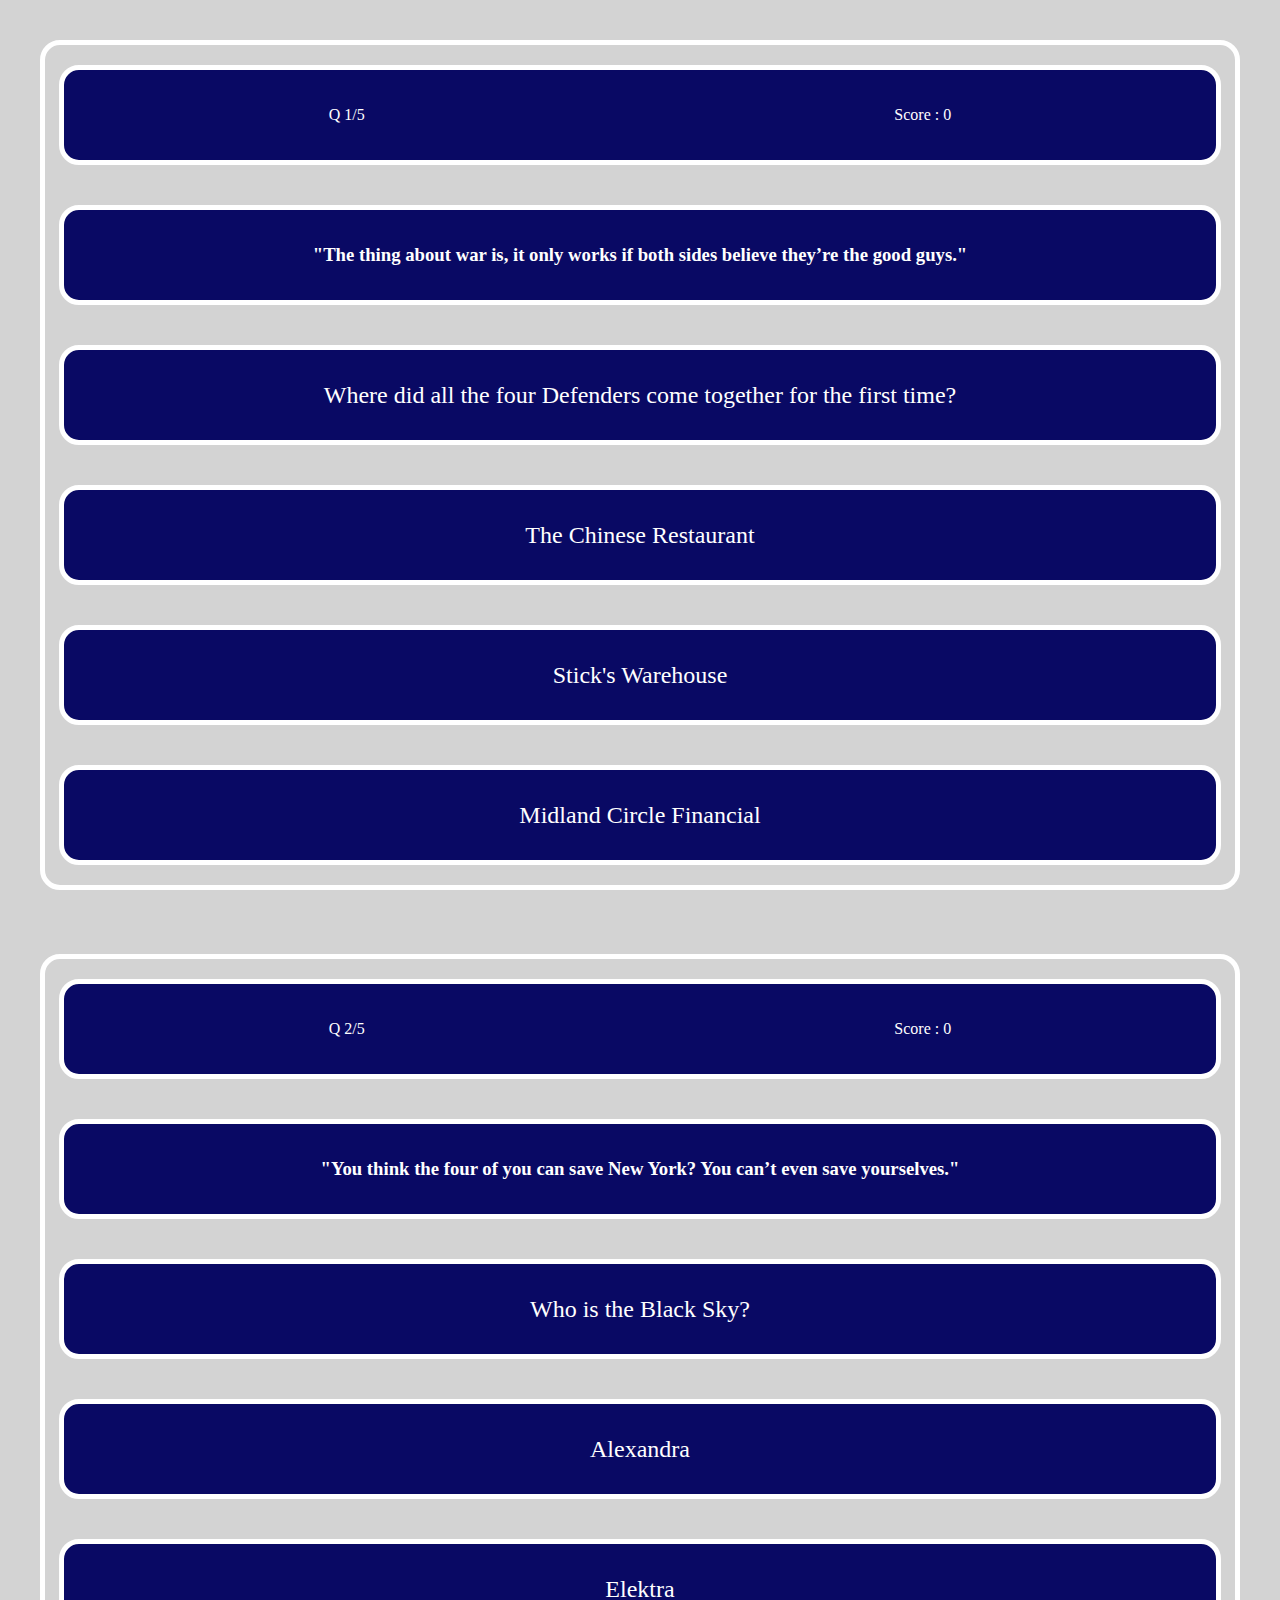
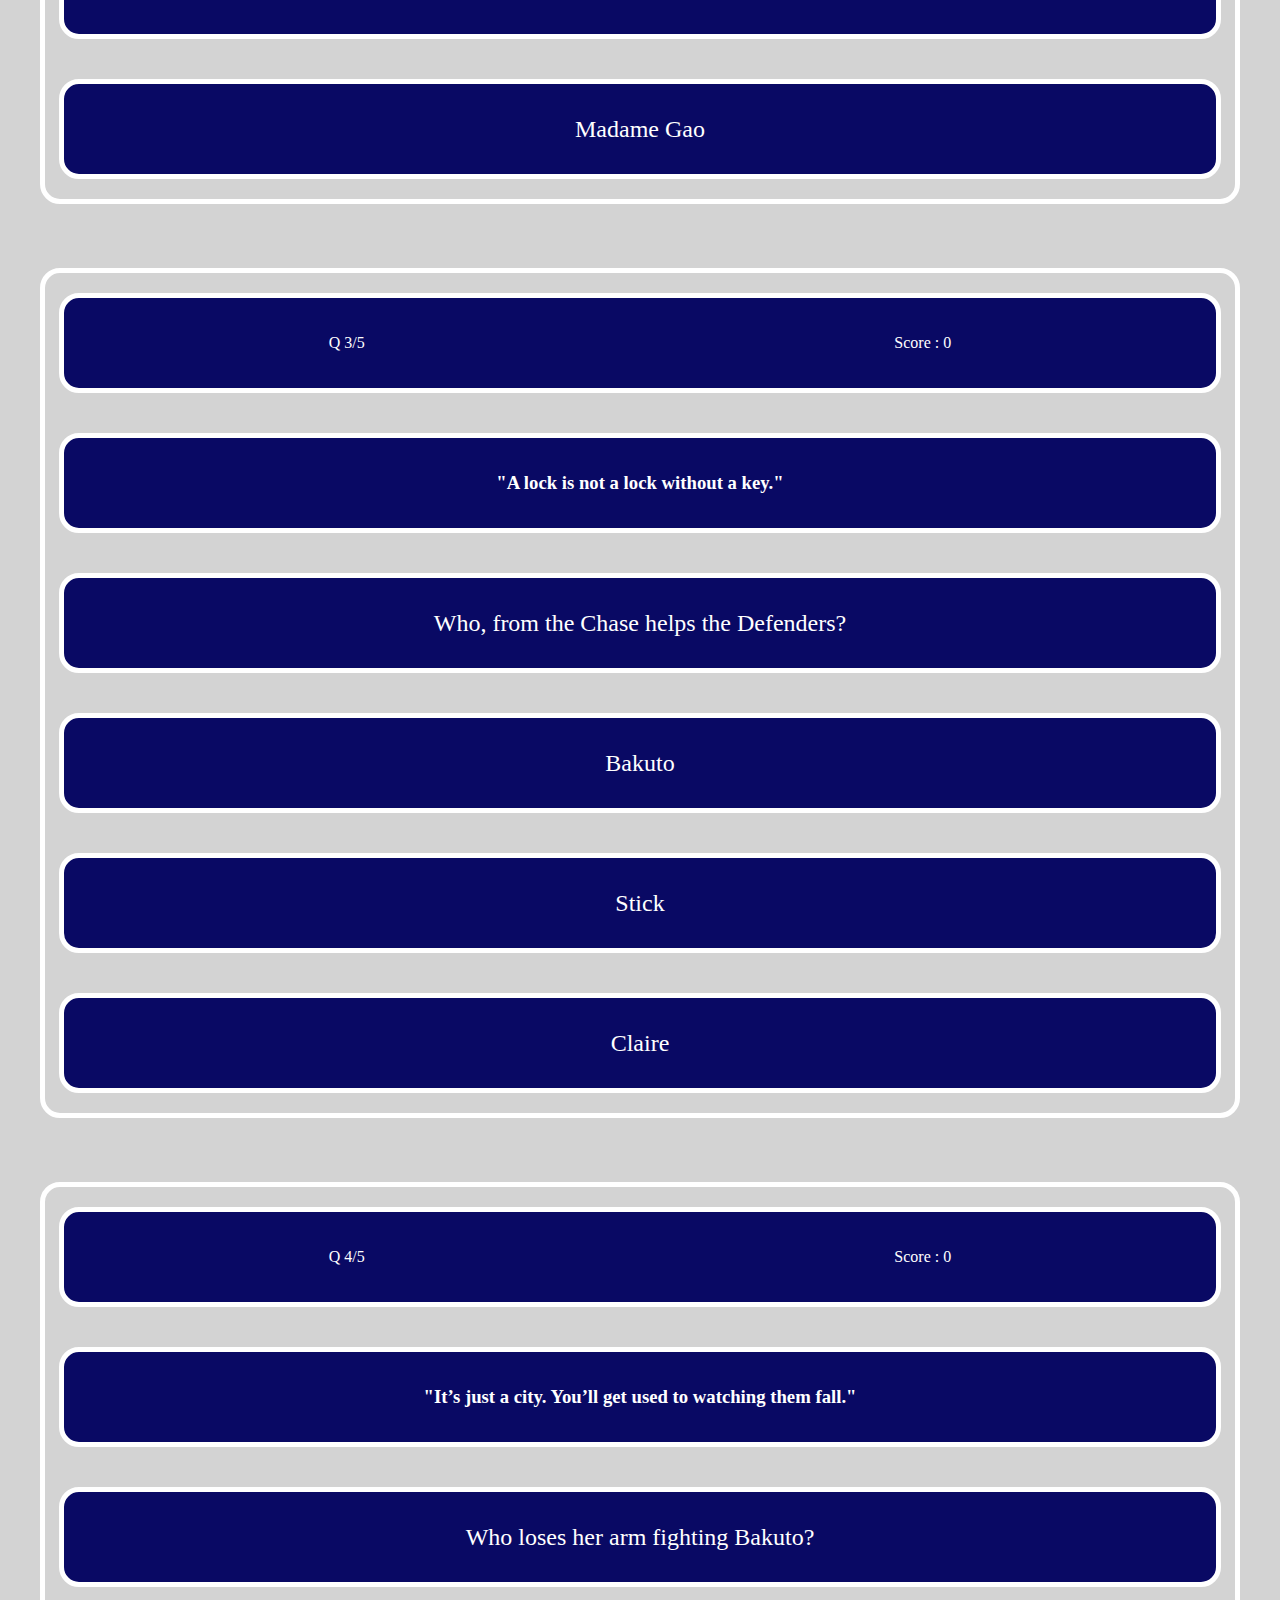
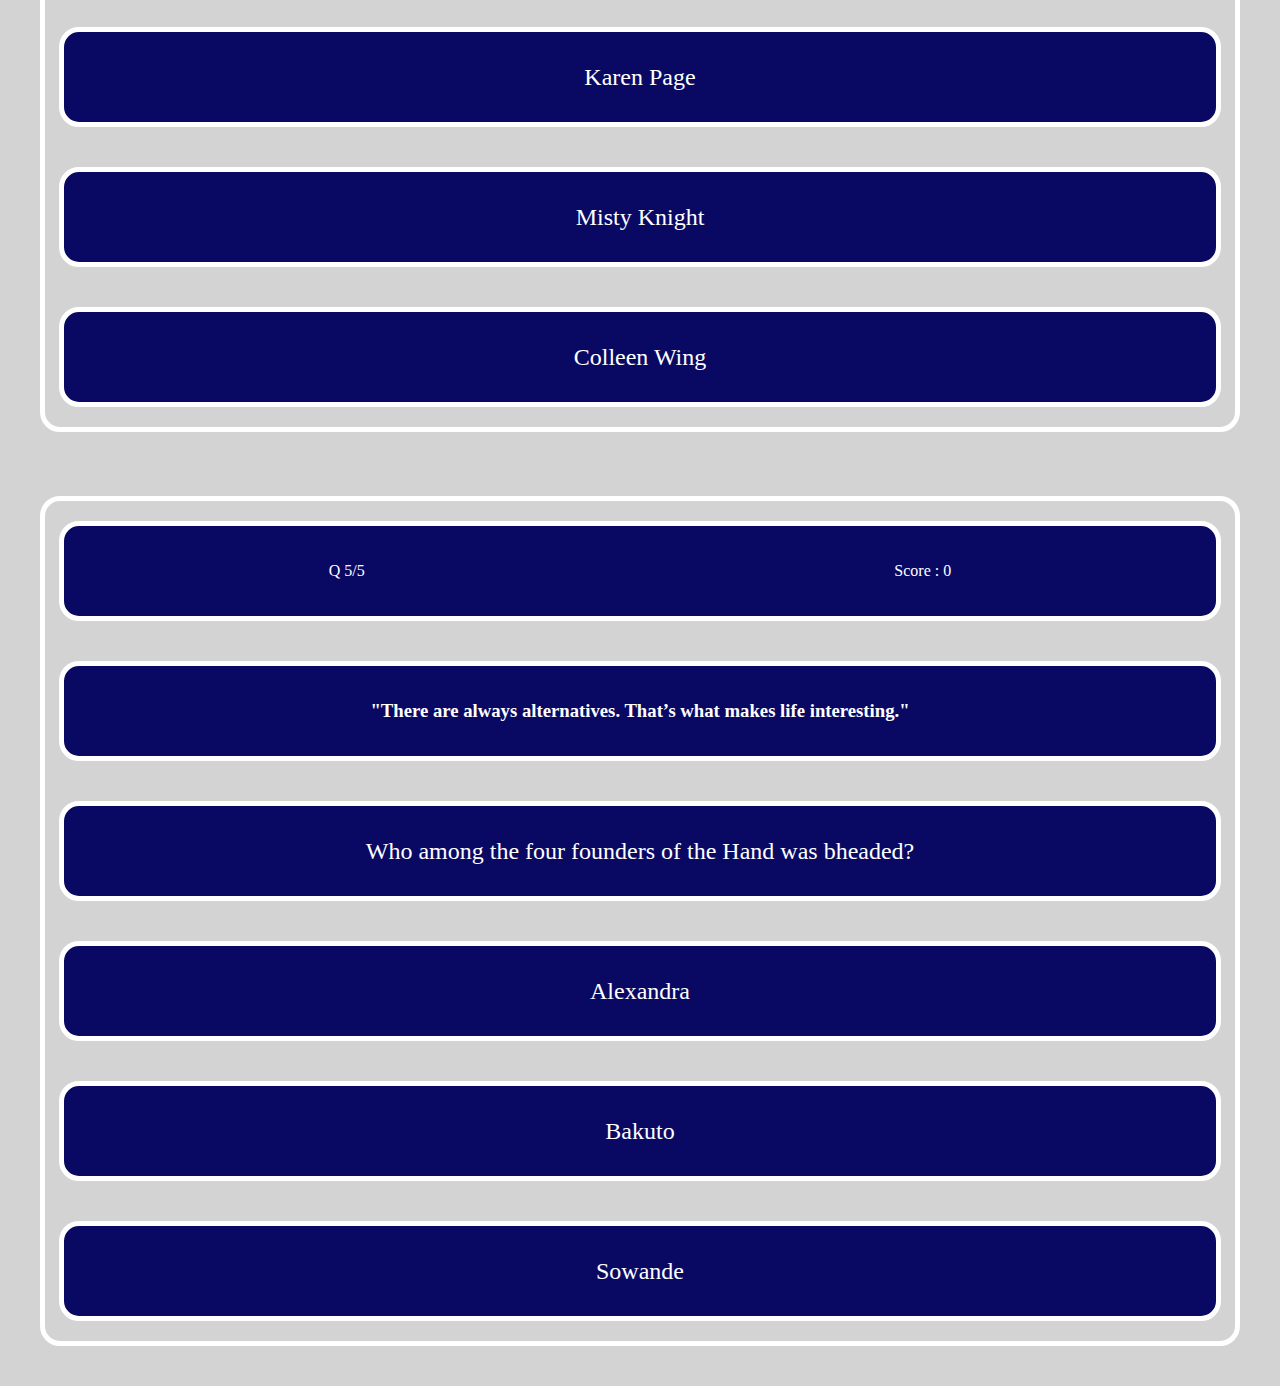
==== defenders.html @ 6ce378d5 "defenders quiz made" ====
<!DOCTYPE html>
<html lang="en">
<head>
    <meta charset="UTF-8">
    <meta http-equiv="X-UA-Compatible" content="IE=edge">
    <meta name="viewport" content="width=device-width, initial-scale=1.0">
    <link rel="stylesheet" href="https://platinum-ui.netlify.app/components/styles.css" />
    <link rel="stylesheet" href="defenders.css">
    <title>Defenders Quiz</title>
</head>
<body>
    <div class="big-container">
    <div class="container border">
        <div class="wrapper border scoring"><span>Q 1/5 </span> <span>Score : 0</span></div>
        <div class="defenders-header border wrapper"><h3>"The thing about war is, it only works if both sides believe they’re the good guys."</h3></div>
        <div class="defenders-question border wrapper txt-styling"> Where did all the four Defenders come together for the first time?
        </div>
        
            <div class="option border wrapper txt-styling">The Chinese Restaurant</div>
            <div class="option border wrapper txt-styling">Stick's Warehouse</div>
            <div class="option border wrapper txt-styling">Midland Circle Financial</div>
        
    </div>
    <div class="big-container">
        <div class="container border">
            <div class="wrapper border scoring"><span>Q 2/5 </span> <span>Score : 0</span></div>
            <div class="defenders-header border wrapper"><h3>"You think the four of you can save New York? You can’t even save yourselves."</h3></div>
            <div class="defenders-question border wrapper txt-styling"> Who is the Black Sky?
            </div>
            
                <div class="option border wrapper txt-styling">Alexandra</div>
                <div class="option border wrapper txt-styling">Elektra</div>
                <div class="option border wrapper txt-styling">Madame Gao</div>
            
        </div>
        <div class="big-container">
            <div class="container border">
                <div class="wrapper border scoring"><span>Q 3/5 </span> <span>Score : 0</span></div>
                <div class="defenders-header border wrapper"><h3>"A lock is not a lock without a key."</h3></div>
                <div class="defenders-question border wrapper txt-styling">Who, from the Chase helps the Defenders?
                </div>
                
                    <div class="option border wrapper txt-styling">Bakuto</div>
                    <div class="option border wrapper txt-styling">Stick</div>
                    <div class="option border wrapper txt-styling">Claire</div>
                
            </div>
            <div class="big-container">
                <div class="container border">
                    <div class="wrapper border scoring"><span>Q 4/5 </span> <span>Score : 0</span></div>
                    <div class="defenders-header border wrapper"><h3>"It’s just a city. You’ll get used to watching them fall."</h3></div>
                    <div class="defenders-question border wrapper txt-styling"> Who loses her arm fighting Bakuto?
                    </div>
                    
                        <div class="option border wrapper txt-styling">Karen Page</div>
                        <div class="option border wrapper txt-styling">Misty Knight</div>
                        <div class="option border wrapper txt-styling">Colleen Wing</div>
                    
                </div>
                <div class="big-container">
                    <div class="container border">
                        <div class="wrapper border scoring"><span>Q 5/5 </span> <span>Score : 0</span></div>
                        <div class="defenders-header border wrapper"><h3>"There are always alternatives. That’s what makes life interesting."</h3></div>
                        <div class="defenders-question border wrapper txt-styling"> Who among the four founders of the Hand was bheaded?
                        </div>
                        
                            <div class="option border wrapper txt-styling">Alexandra</div>
                            <div class="option border wrapper txt-styling">Bakuto</div>
                            <div class="option border wrapper txt-styling">Sowande</div>
                        
                    </div>
</div>
</body>
</html>
---- defenders.css ----
:root{
    --child-bg-color : rgb(9, 9, 100);
    --option-bg-color : rgb(231, 170, 16);
}

body{
    font-family: "comic sans ms";
    background-color: lightgray;
    color : #fff;
}
.border{
    border : 5px solid white;
    border-radius: 1.25rem;
}

.container {
    display : flex;
    flex-direction : column;
    align-items: center;
margin : 2rem;
}
.txt-styling{
    font-size: 1.5rem;
}
.wrapper{display: flex;
    align-items: center;
    justify-content: center;
    background-color: var(--child-bg-color);
    text-align: center;
    width : 90vw;
    height : 10vh;
    margin : 1.25rem;
   }

   .option:hover{
       background-color: var(--option-bg-color);
   }

   .scoring{
       justify-content: space-around;
   }

   .big-container{
       display: flex;
       flex-direction: column;
   }
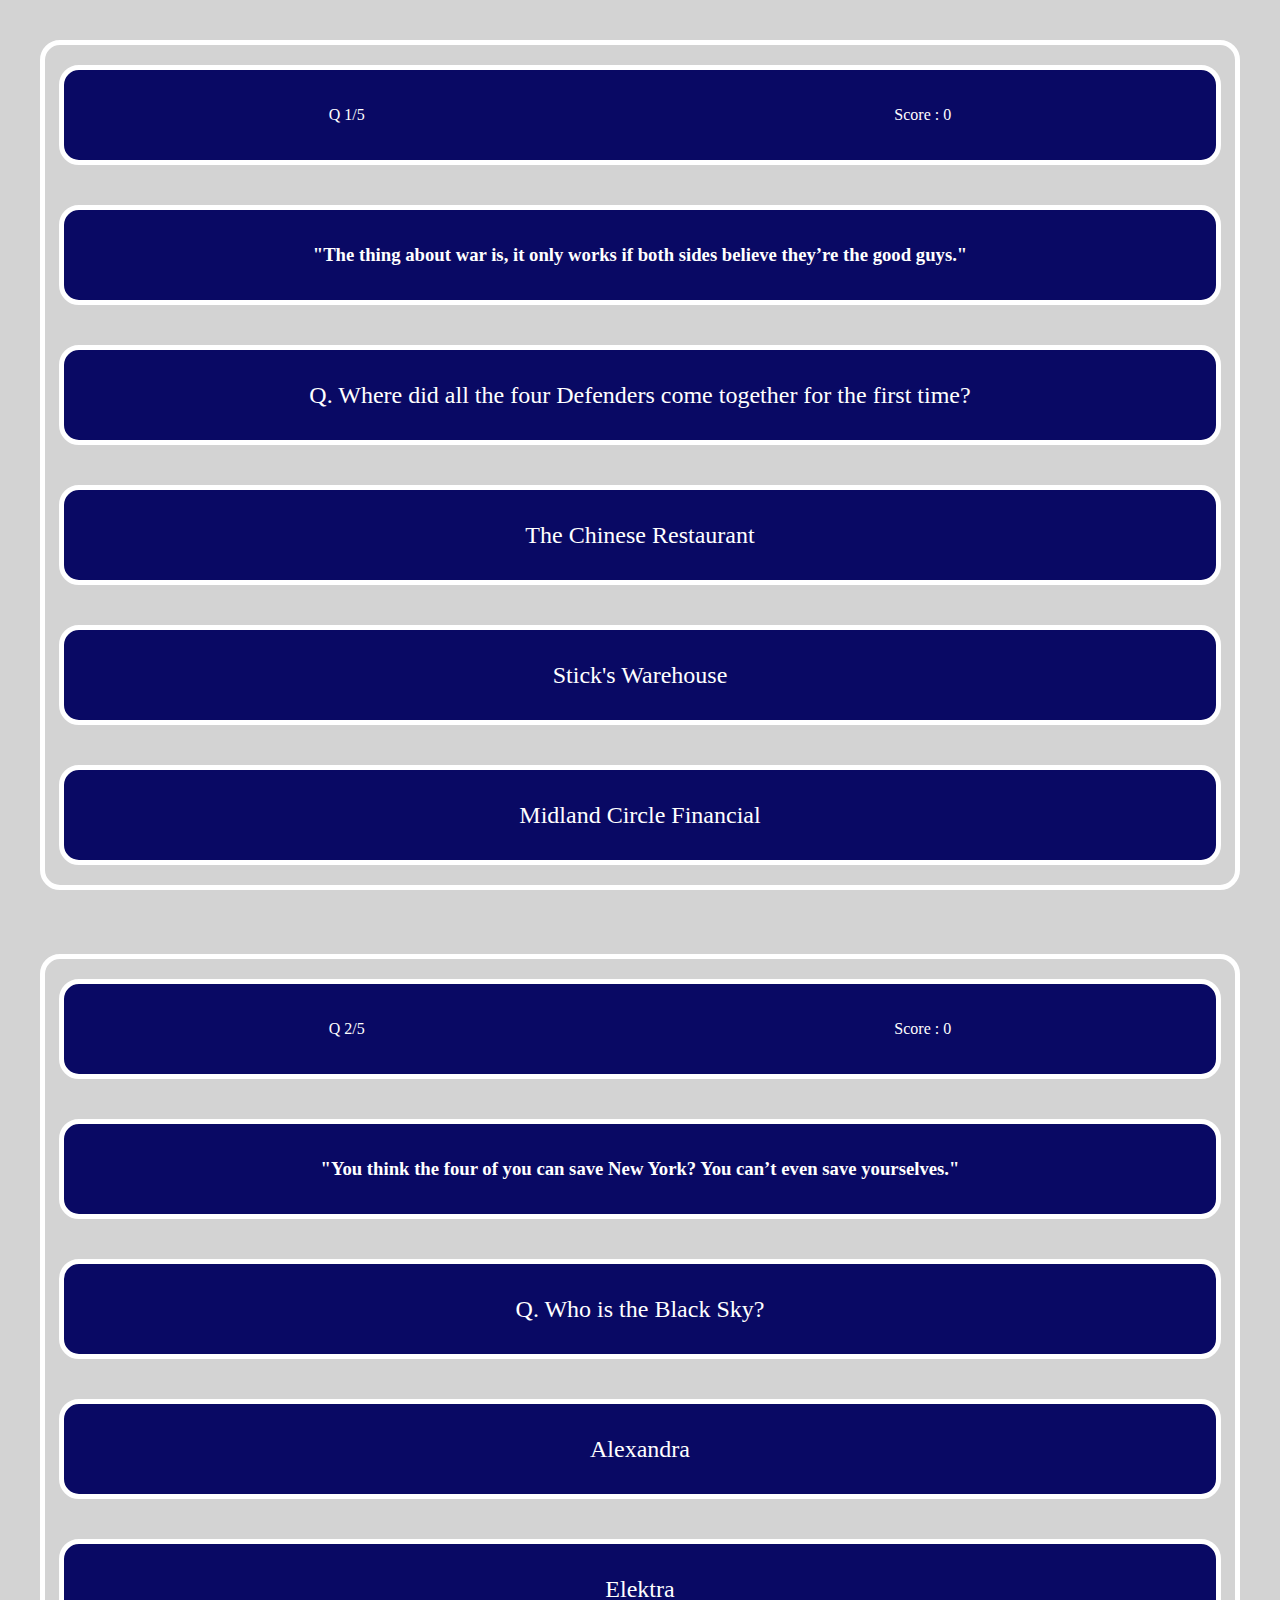
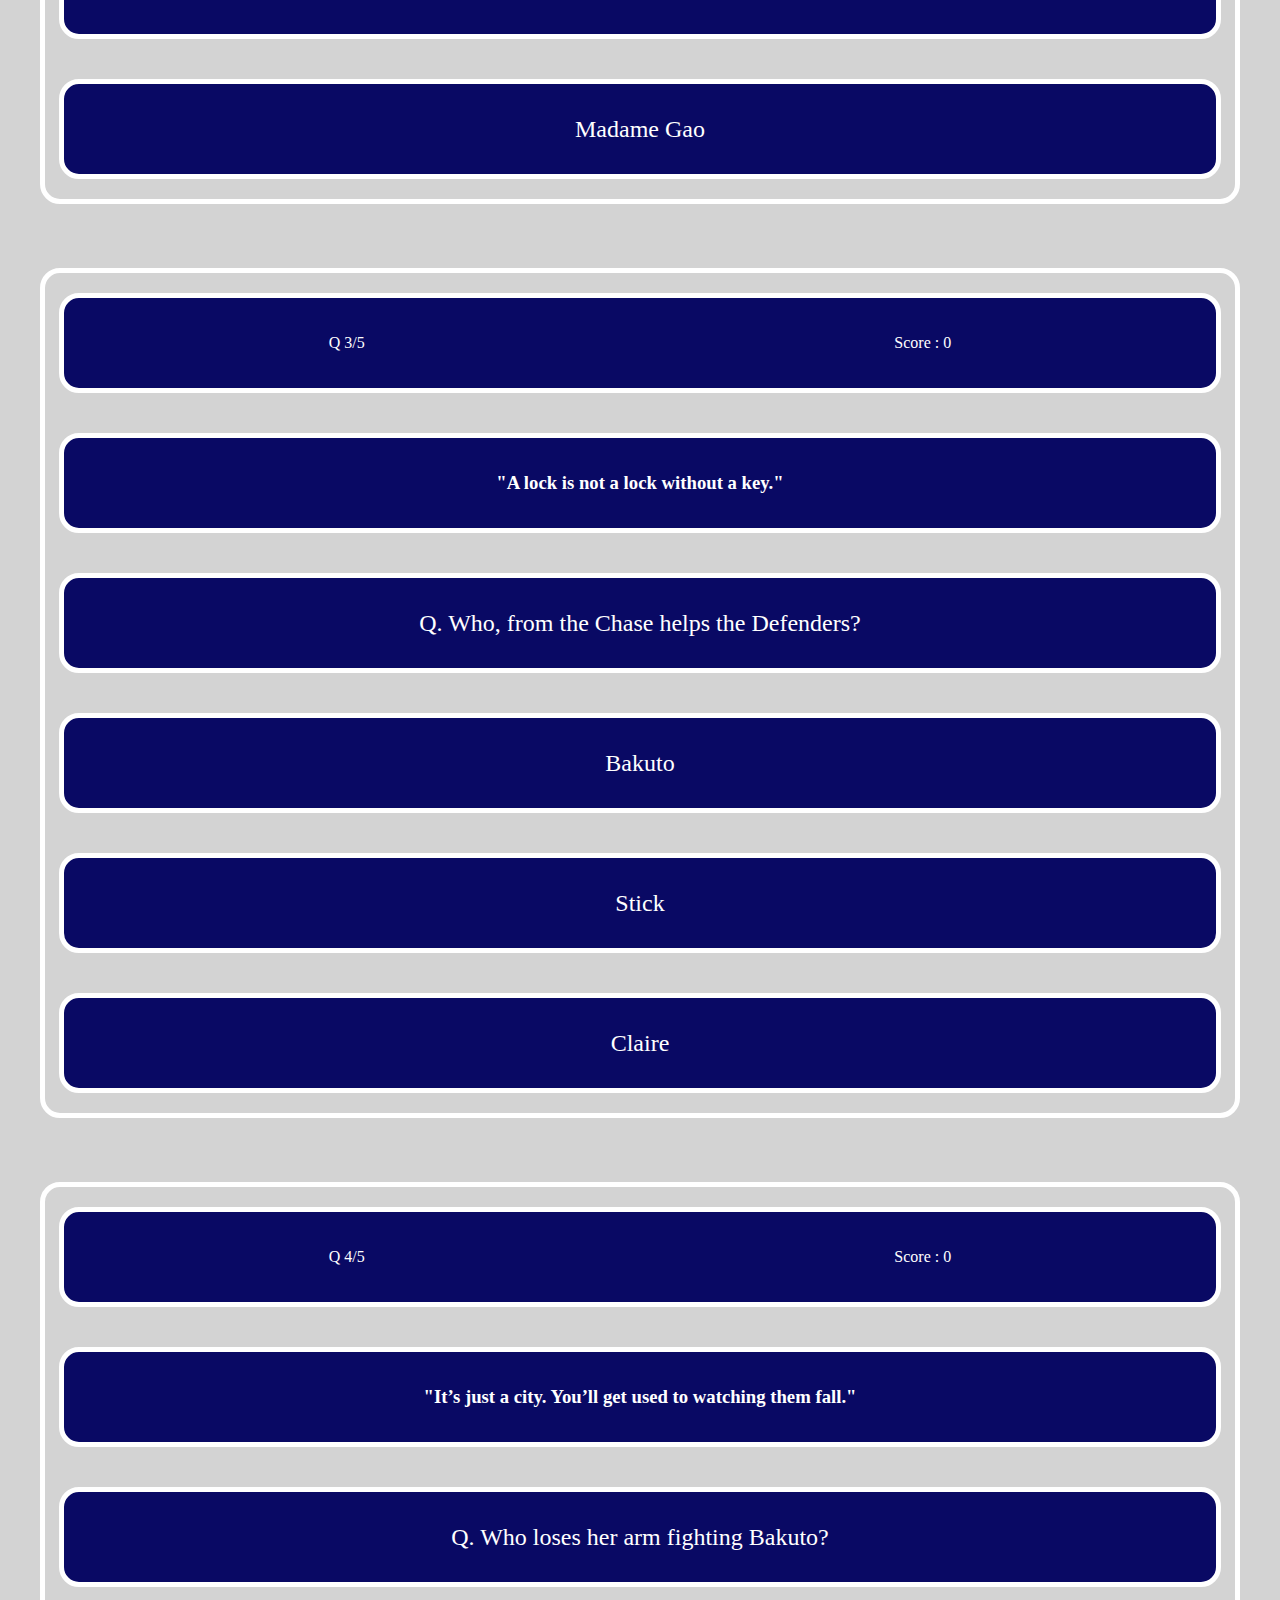
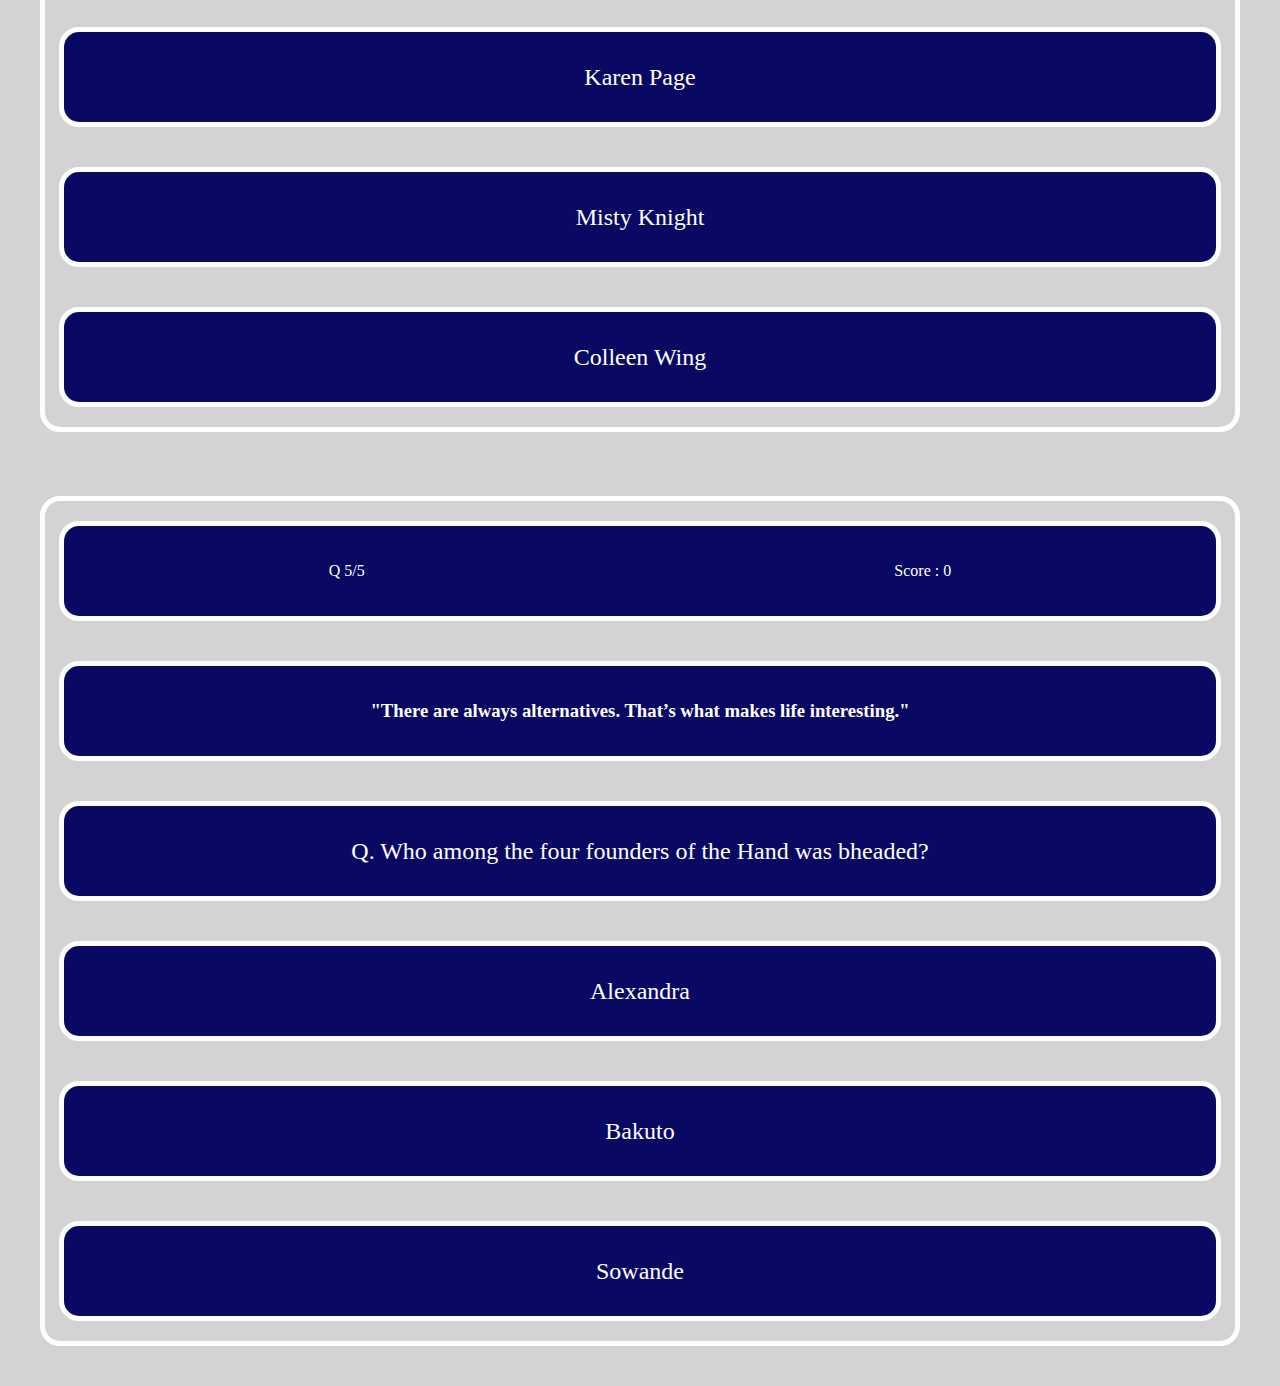
==== commit ba034d36: "Changes done" ====
--- a/defenders.html
+++ b/defenders.html
@@ -13,7 +13,7 @@
     <div class="container border">
         <div class="wrapper border scoring"><span>Q 1/5 </span> <span>Score : 0</span></div>
         <div class="defenders-header border wrapper"><h3>"The thing about war is, it only works if both sides believe they’re the good guys."</h3></div>
-        <div class="defenders-question border wrapper txt-styling"> Where did all the four Defenders come together for the first time?
+        <div class="defenders-question border wrapper txt-styling"> Q. Where did all the four Defenders come together for the first time?
         </div>
         
             <div class="option border wrapper txt-styling">The Chinese Restaurant</div>
@@ -25,7 +25,7 @@
         <div class="container border">
             <div class="wrapper border scoring"><span>Q 2/5 </span> <span>Score : 0</span></div>
             <div class="defenders-header border wrapper"><h3>"You think the four of you can save New York? You can’t even save yourselves."</h3></div>
-            <div class="defenders-question border wrapper txt-styling"> Who is the Black Sky?
+            <div class="defenders-question border wrapper txt-styling"> Q. Who is the Black Sky?
             </div>
             
                 <div class="option border wrapper txt-styling">Alexandra</div>
@@ -37,7 +37,7 @@
             <div class="container border">
                 <div class="wrapper border scoring"><span>Q 3/5 </span> <span>Score : 0</span></div>
                 <div class="defenders-header border wrapper"><h3>"A lock is not a lock without a key."</h3></div>
-                <div class="defenders-question border wrapper txt-styling">Who, from the Chase helps the Defenders?
+                <div class="defenders-question border wrapper txt-styling">Q. Who, from the Chase helps the Defenders?
                 </div>
                 
                     <div class="option border wrapper txt-styling">Bakuto</div>
@@ -49,7 +49,7 @@
                 <div class="container border">
                     <div class="wrapper border scoring"><span>Q 4/5 </span> <span>Score : 0</span></div>
                     <div class="defenders-header border wrapper"><h3>"It’s just a city. You’ll get used to watching them fall."</h3></div>
-                    <div class="defenders-question border wrapper txt-styling"> Who loses her arm fighting Bakuto?
+                    <div class="defenders-question border wrapper txt-styling"> Q. Who loses her arm fighting Bakuto?
                     </div>
                     
                         <div class="option border wrapper txt-styling">Karen Page</div>
@@ -61,7 +61,7 @@
                     <div class="container border">
                         <div class="wrapper border scoring"><span>Q 5/5 </span> <span>Score : 0</span></div>
                         <div class="defenders-header border wrapper"><h3>"There are always alternatives. That’s what makes life interesting."</h3></div>
-                        <div class="defenders-question border wrapper txt-styling"> Who among the four founders of the Hand was bheaded?
+                        <div class="defenders-question border wrapper txt-styling"> Q. Who among the four founders of the Hand was bheaded?
                         </div>
                         
                             <div class="option border wrapper txt-styling">Alexandra</div>
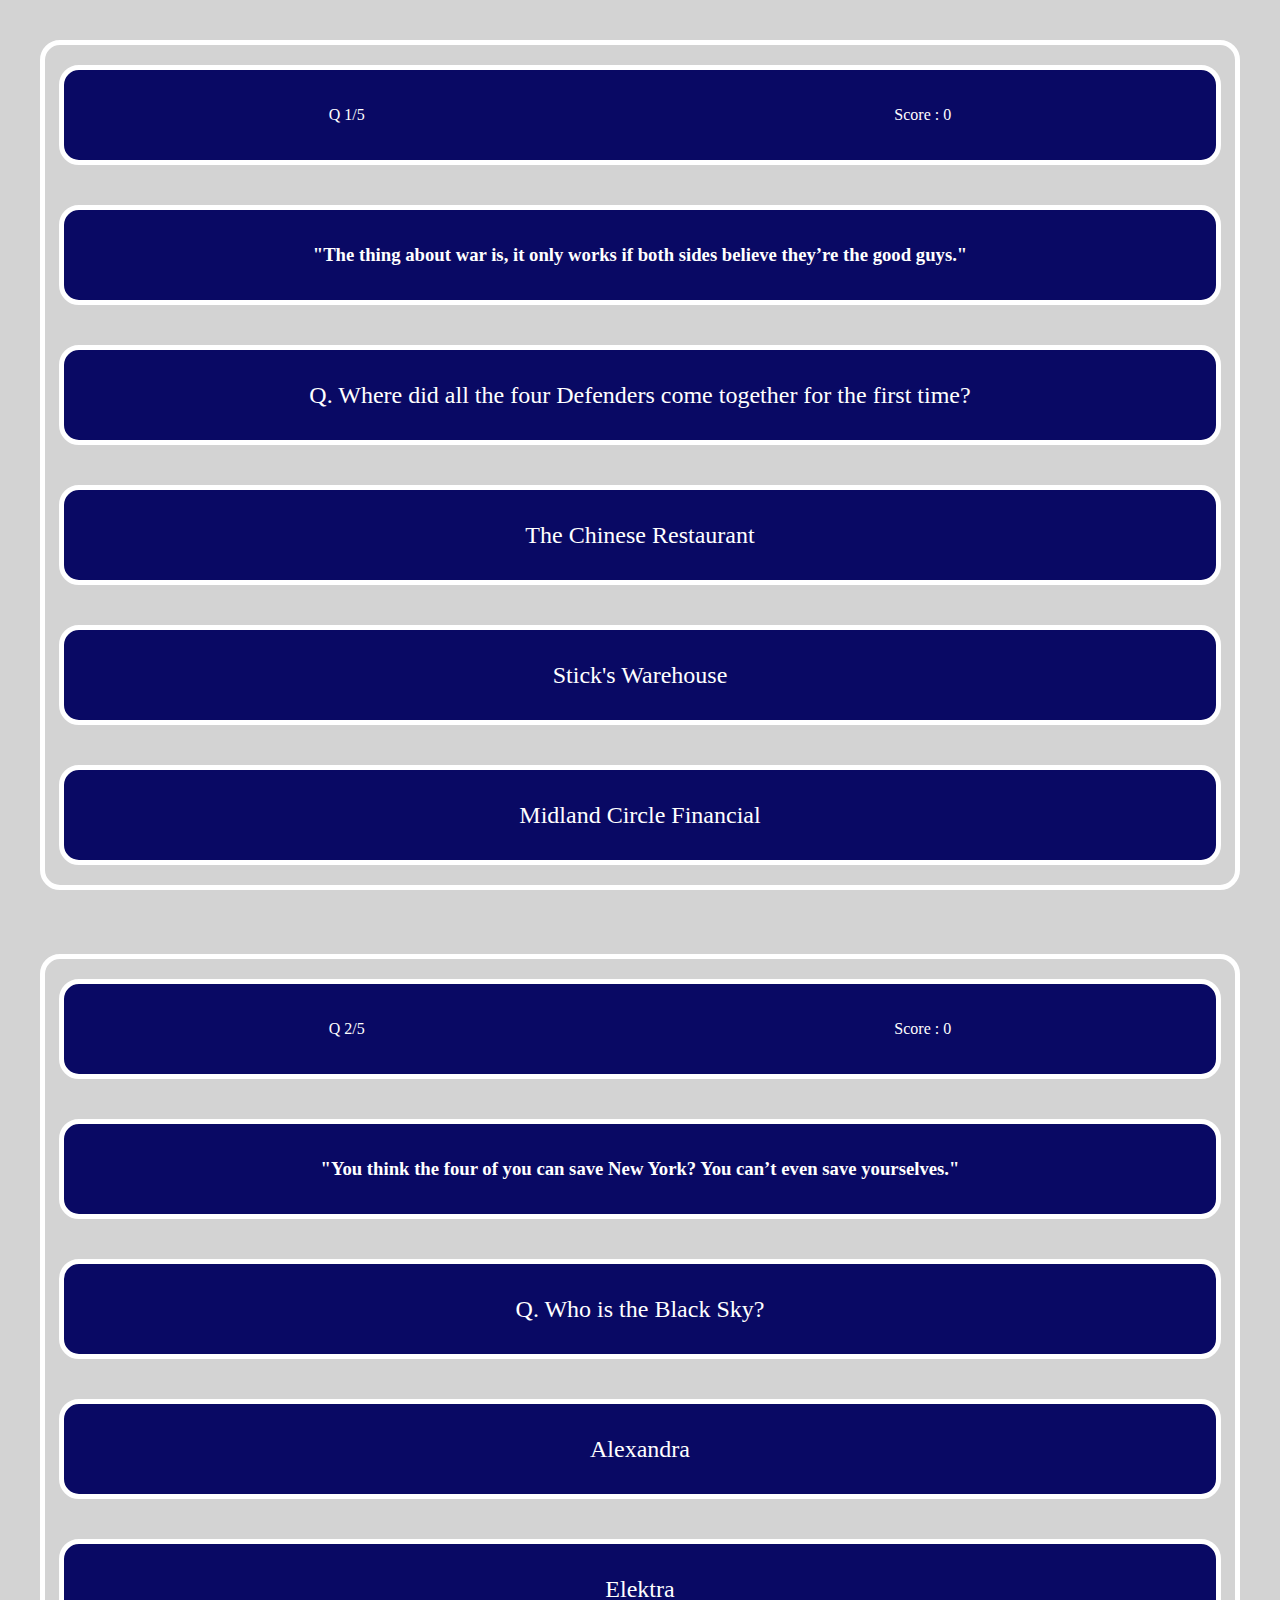
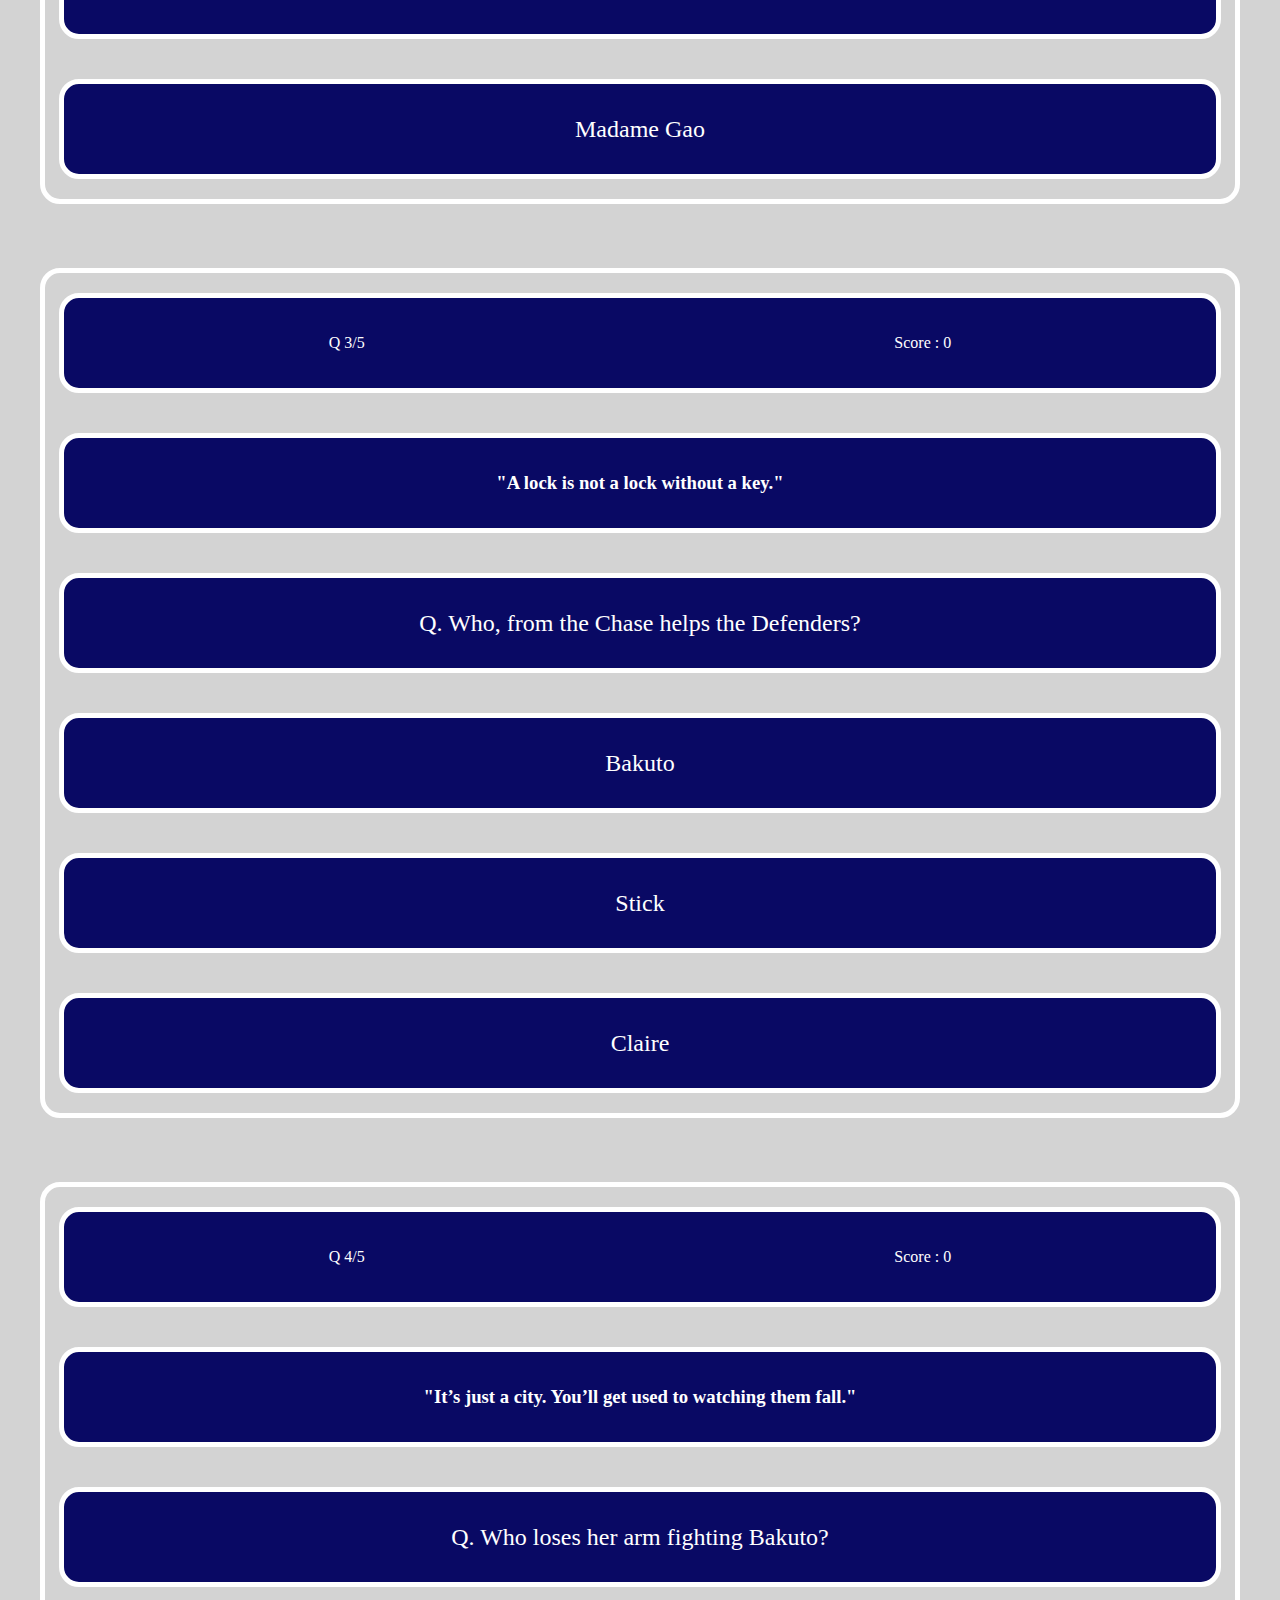
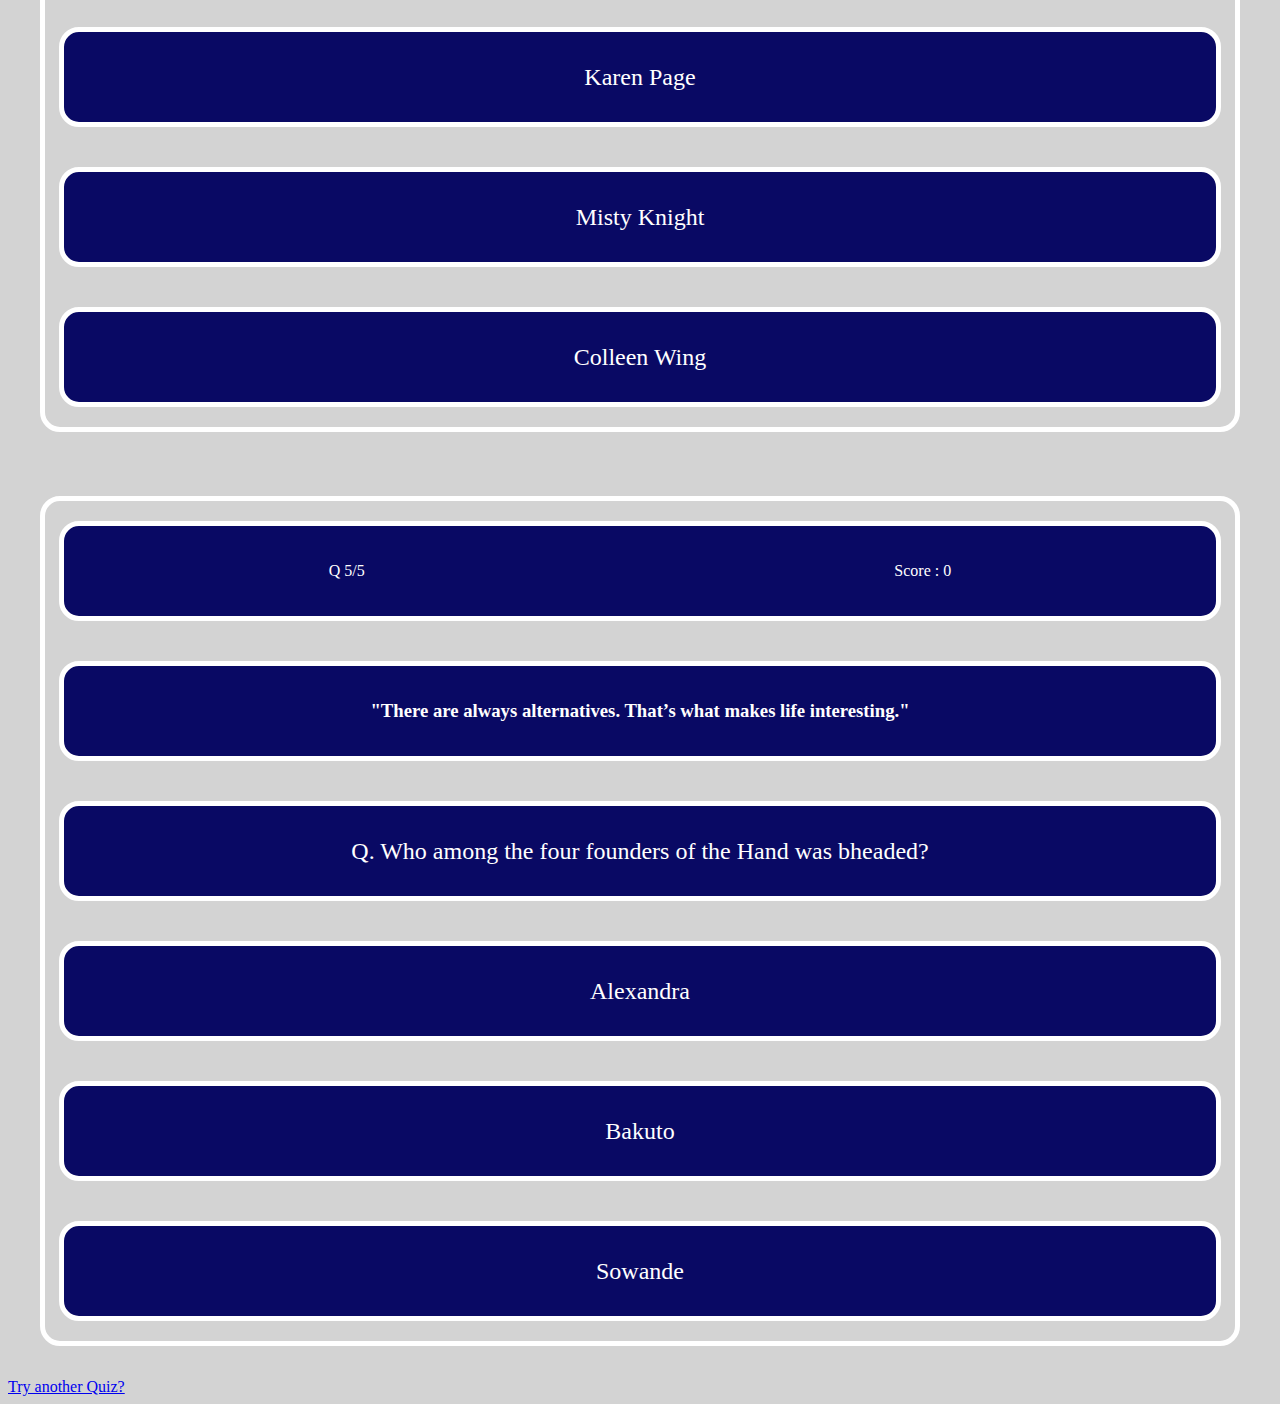
==== commit 92c7014d: "all quizes made" ====
--- a/defenders.html
+++ b/defenders.html
@@ -71,4 +71,5 @@
                     </div>
 </div>
 </body>
+<div class="nav"><a href="index.htm" class="nav-link">Try another Quiz?</a></div>
 </html>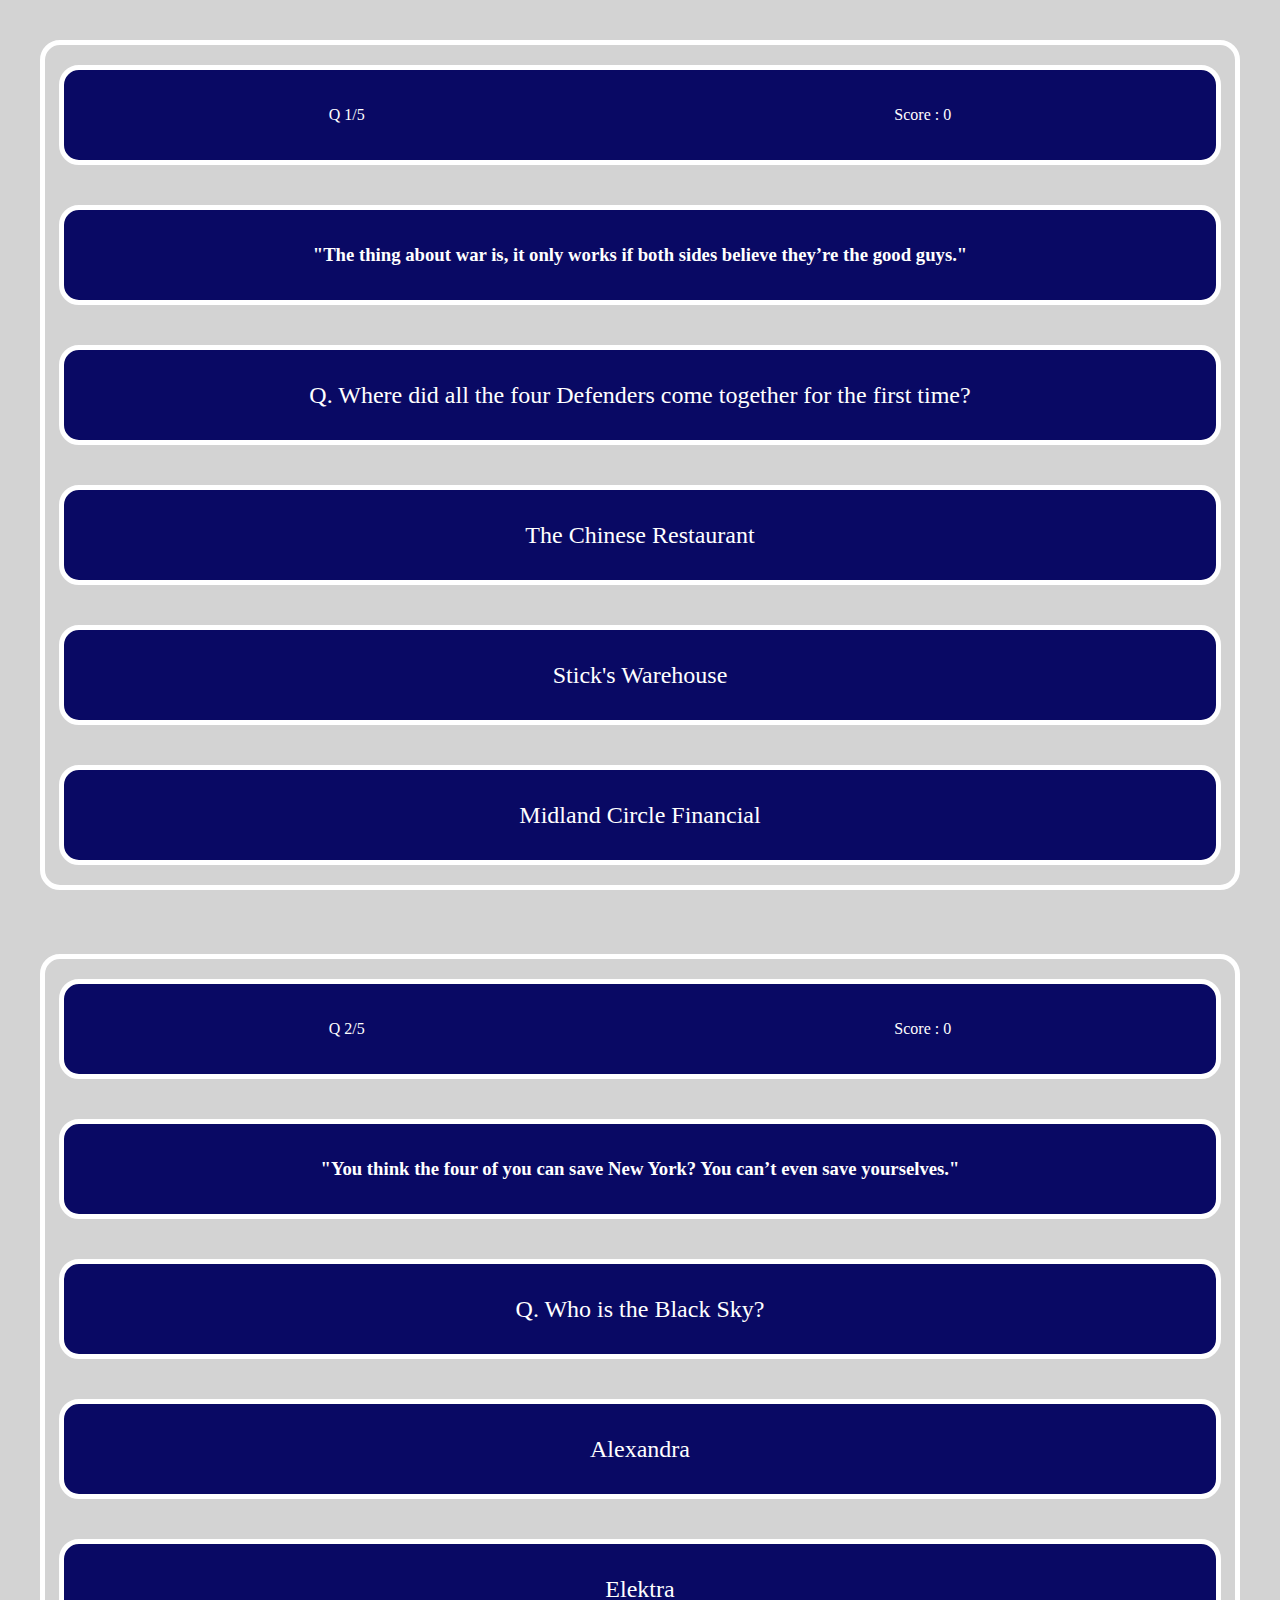
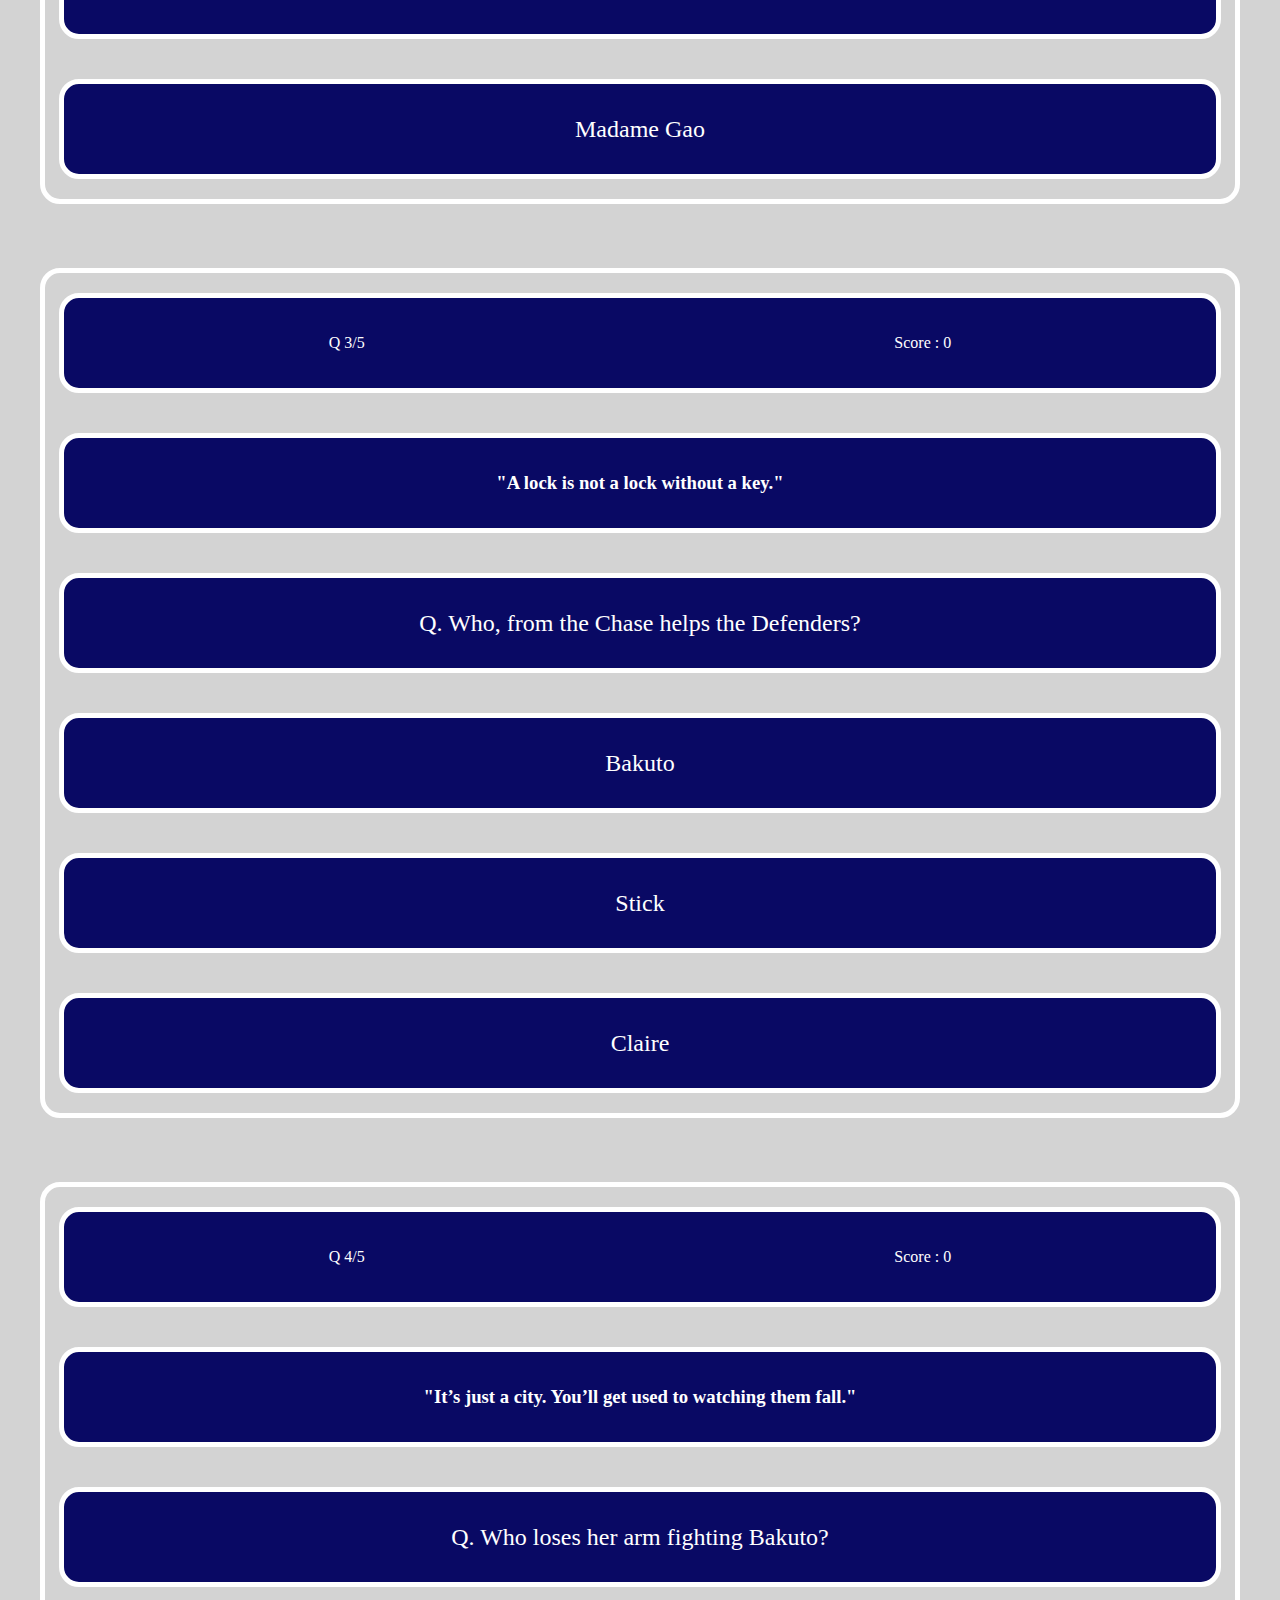
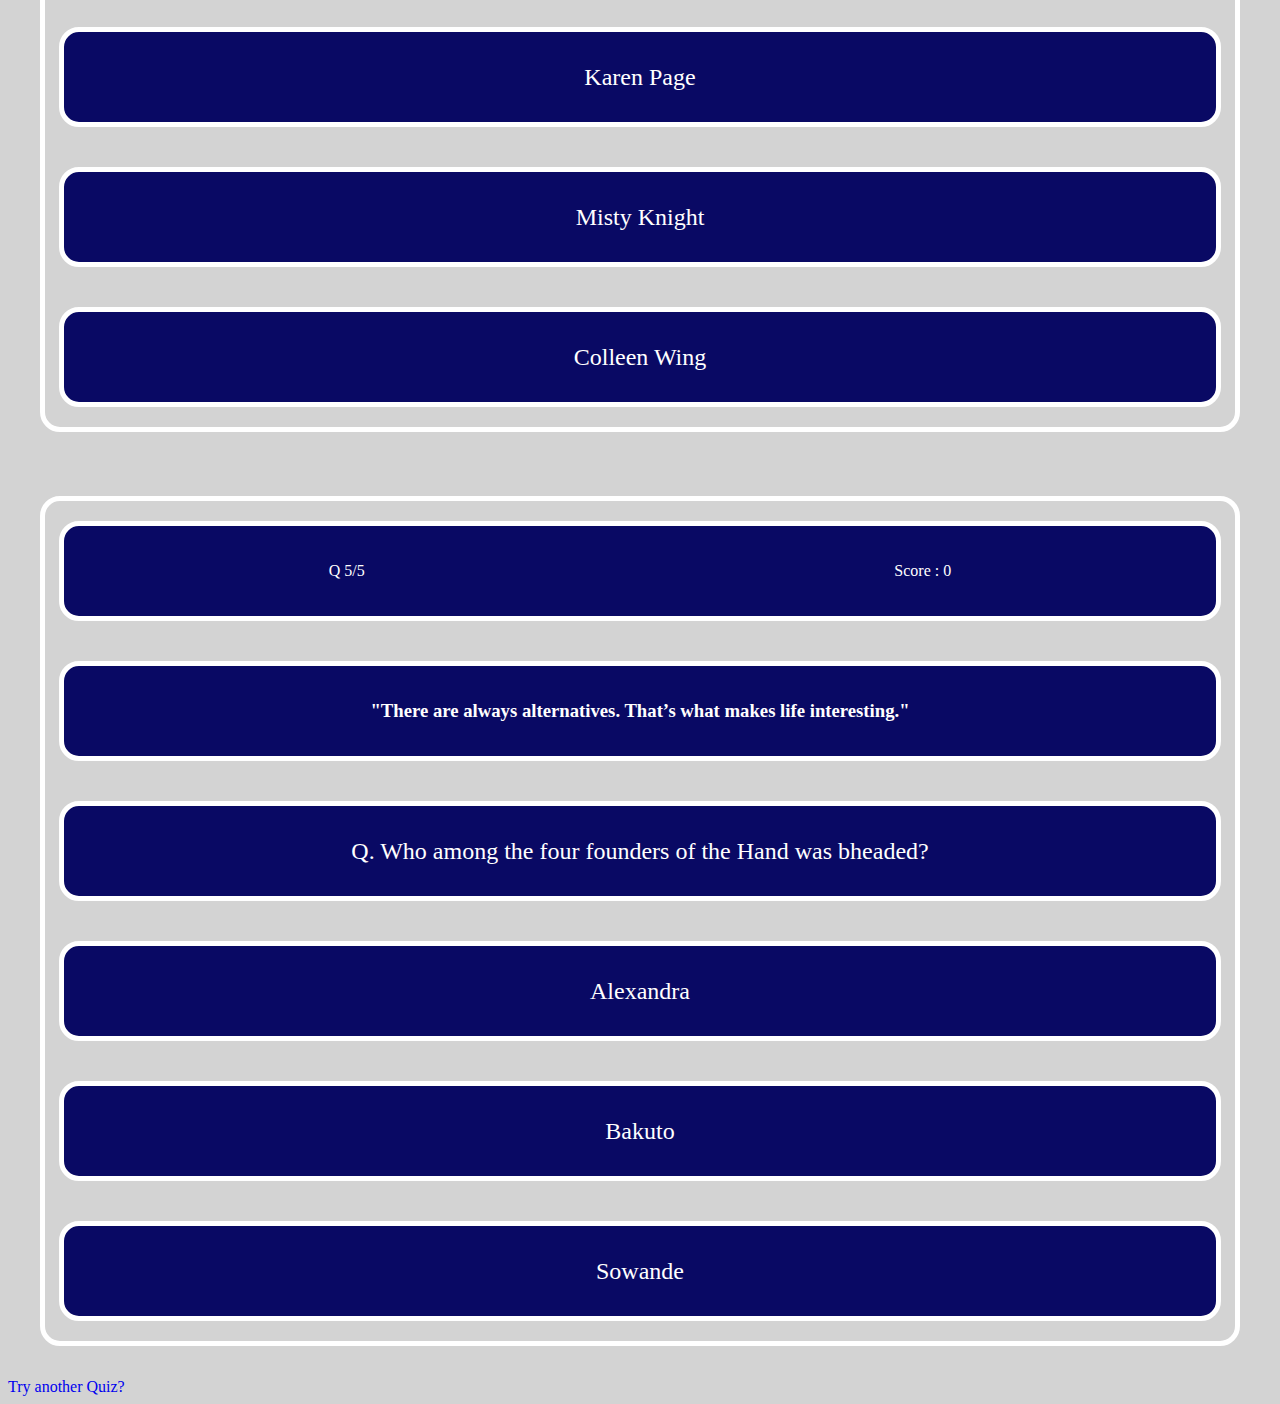
==== commit 836df3fc: "changes made" ====
--- a/defenders.html
+++ b/defenders.html
@@ -71,5 +71,5 @@
                     </div>
 </div>
 </body>
-<div class="nav"><a href="index.htm" class="nav-link">Try another Quiz?</a></div>
+<div class="nav"><a href="index.html" class="nav-link">Try another Quiz?</a></div>
 </html>--- a/defenders.css
+++ b/defenders.css
@@ -43,4 +43,11 @@
    .big-container{
        display: flex;
        flex-direction: column;
+   }
+
+   .nav-link{
+       text-decoration: none;
+   }
+   .nav-link:hover{color : white;
+
    }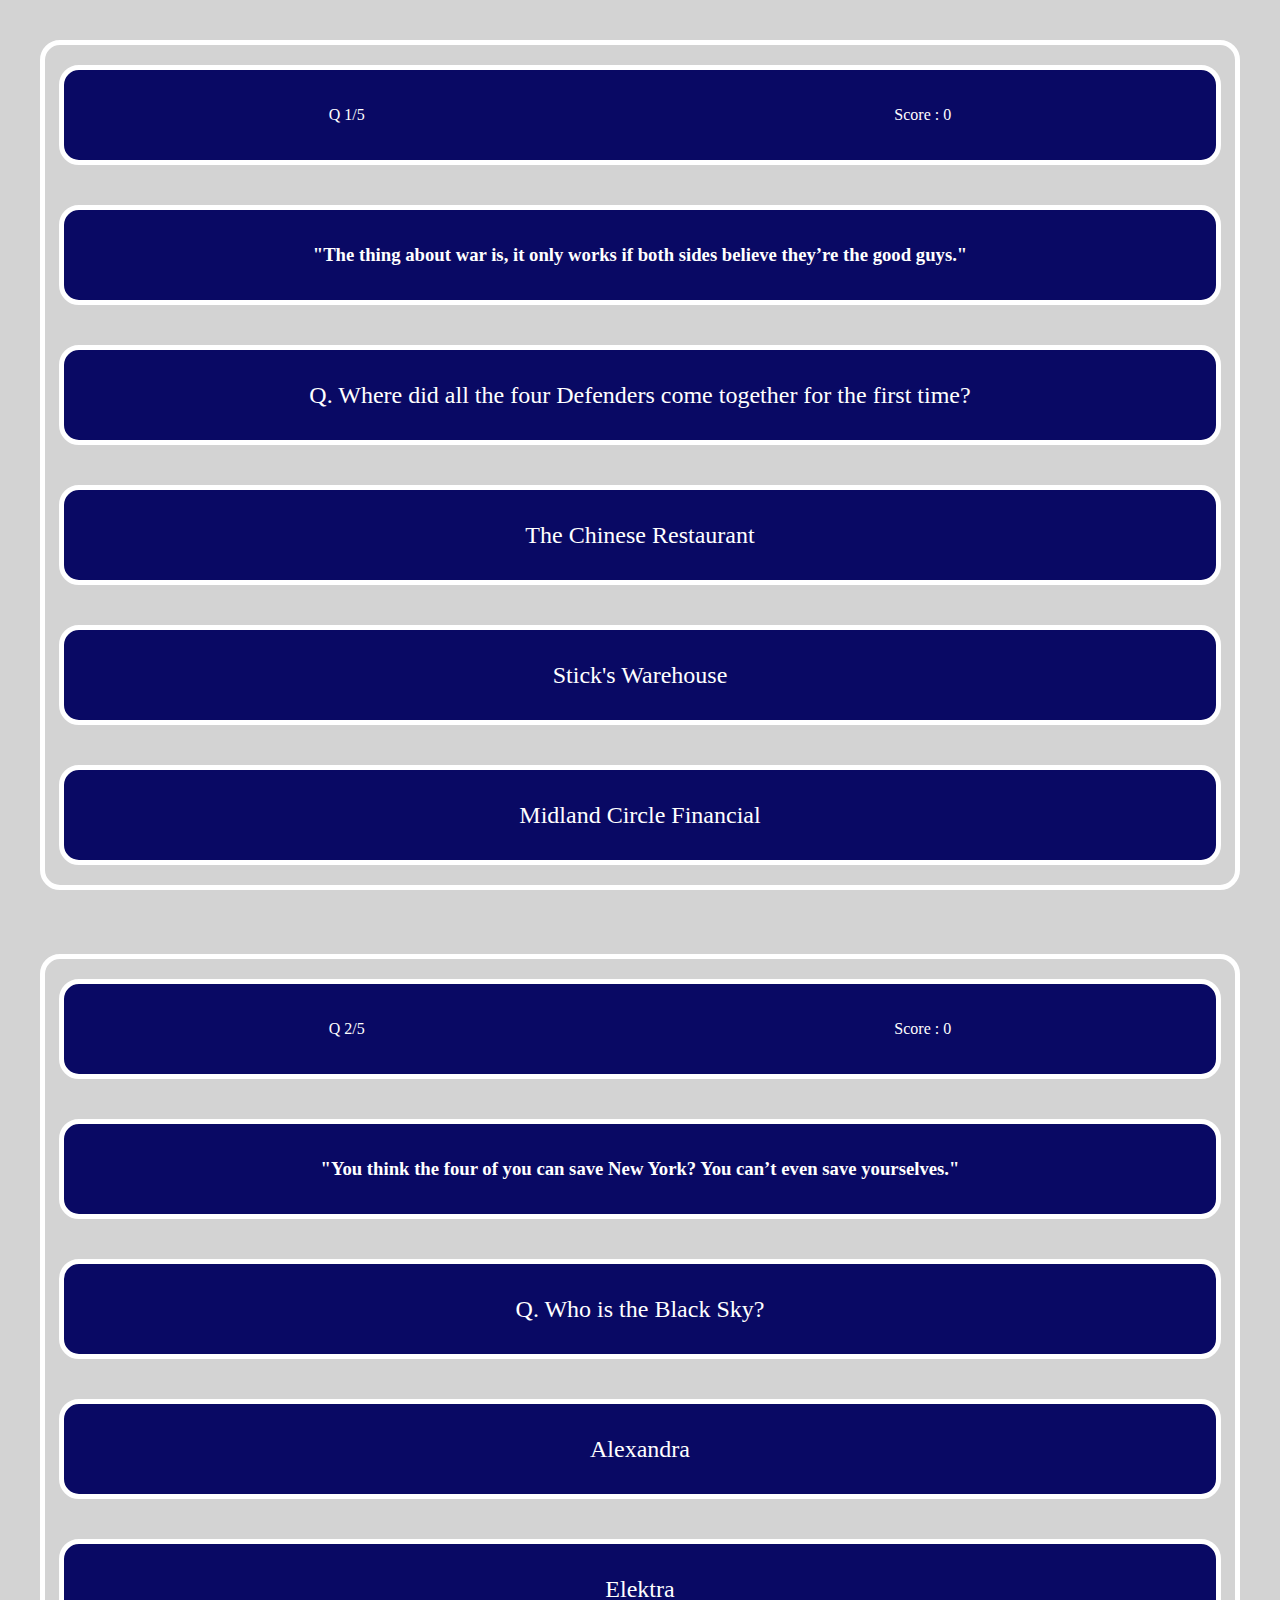
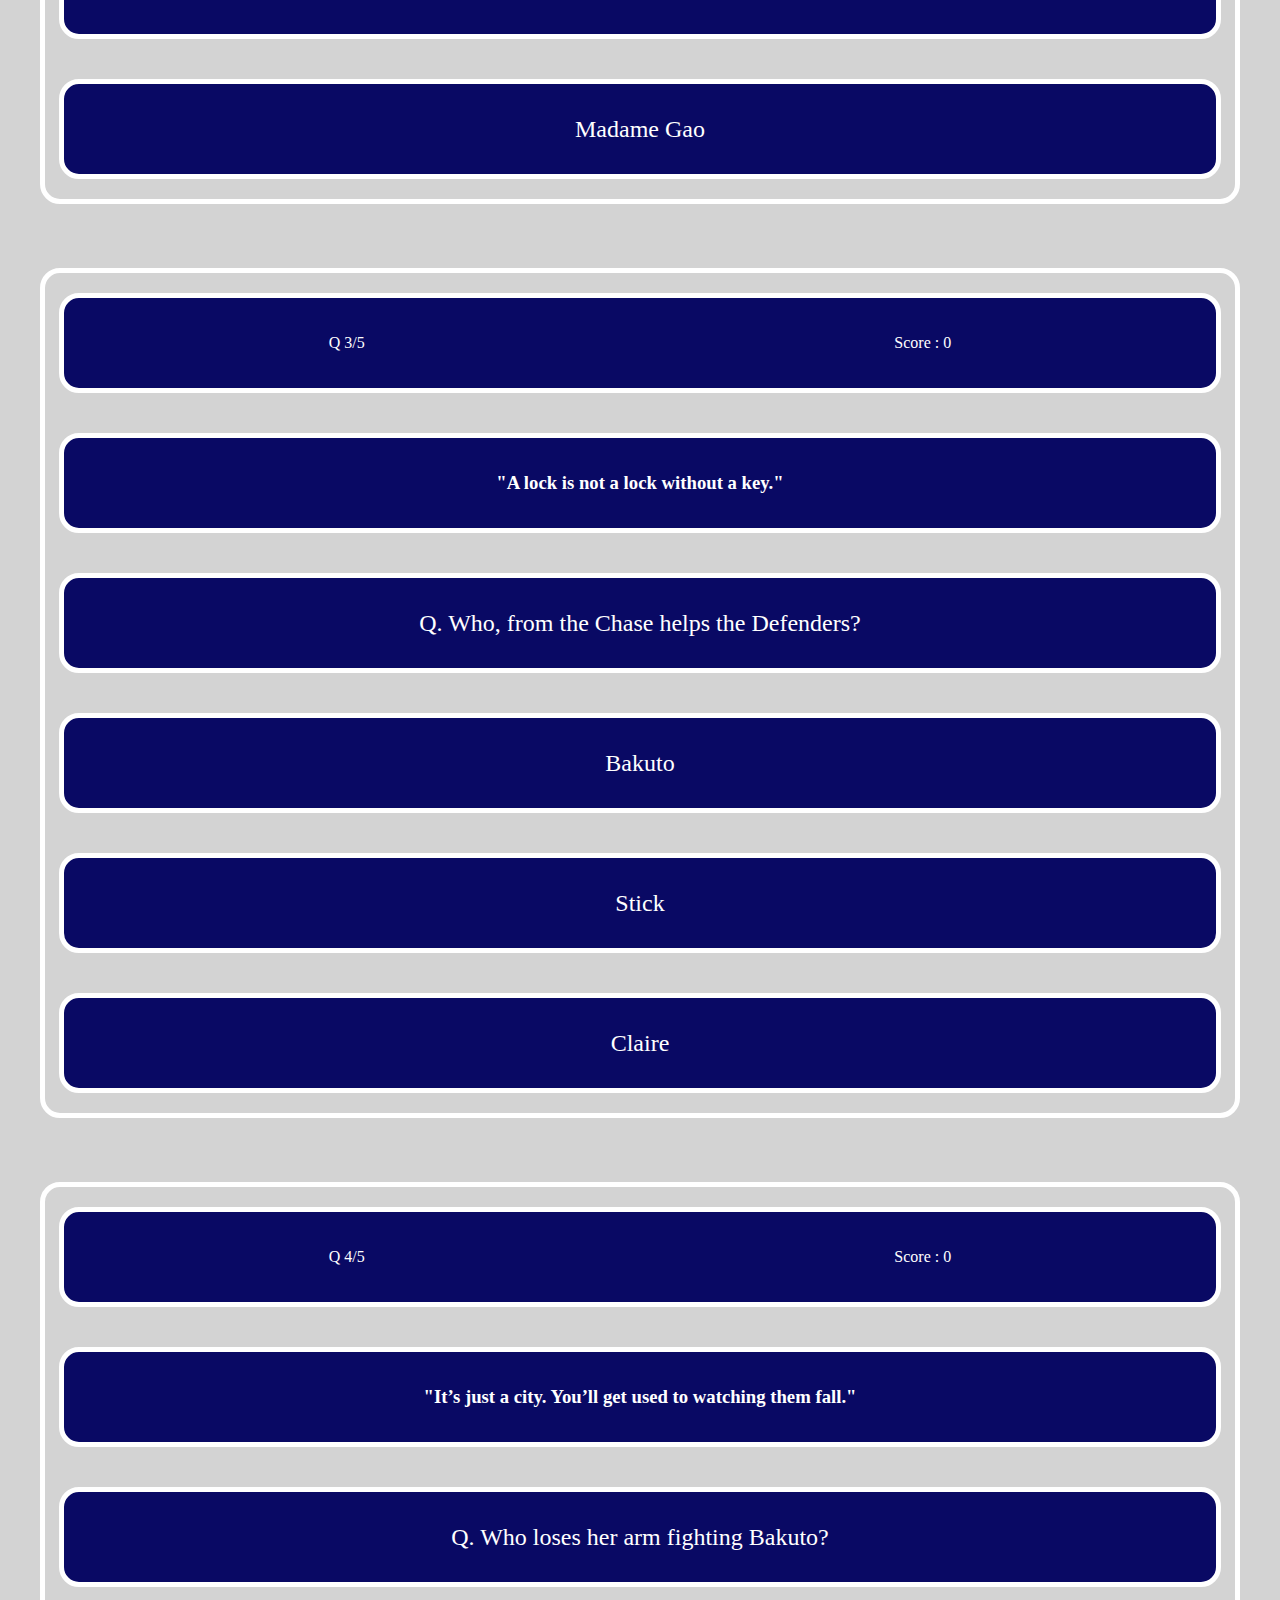
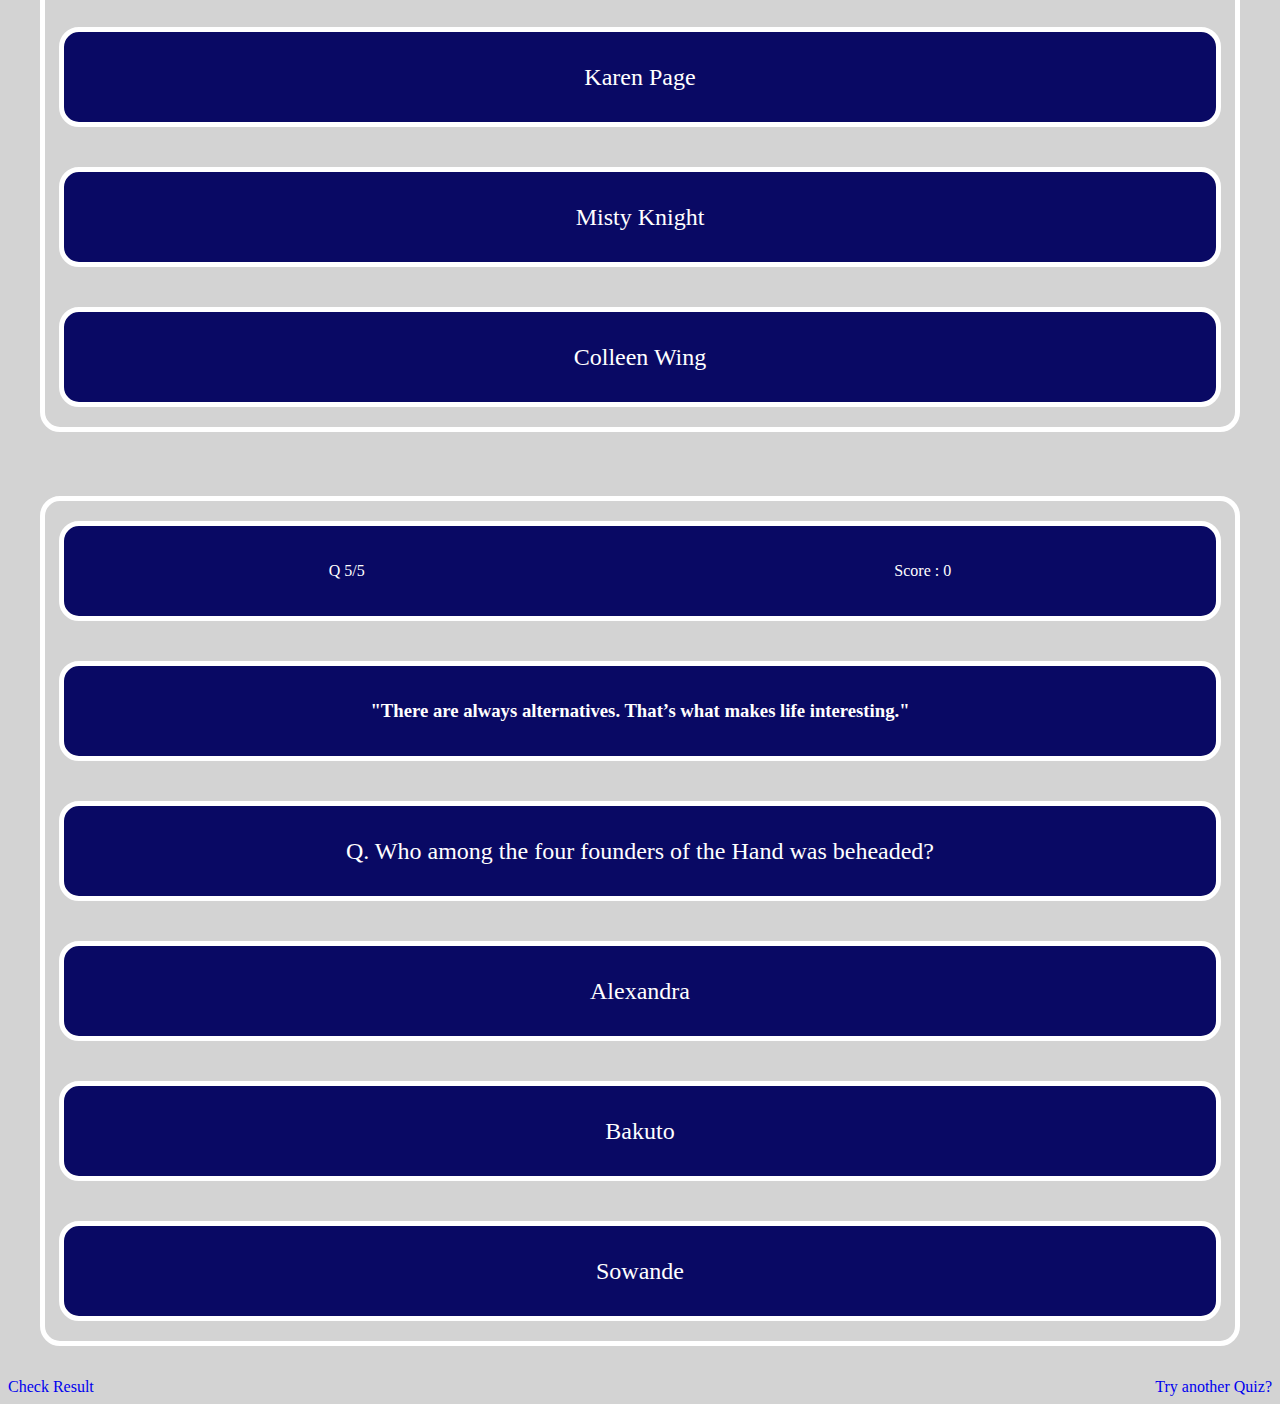
==== commit 4ffe6752: "result page added" ====
--- a/defenders.html
+++ b/defenders.html
@@ -61,15 +61,16 @@
                     <div class="container border">
                         <div class="wrapper border scoring"><span>Q 5/5 </span> <span>Score : 0</span></div>
                         <div class="defenders-header border wrapper"><h3>"There are always alternatives. That’s what makes life interesting."</h3></div>
-                        <div class="defenders-question border wrapper txt-styling"> Q. Who among the four founders of the Hand was bheaded?
+                        <div class="defenders-question border wrapper txt-styling"> Q. Who among the four founders of the Hand was beheaded?
                         </div>
                         
                             <div class="option border wrapper txt-styling">Alexandra</div>
                             <div class="option border wrapper txt-styling">Bakuto</div>
                             <div class="option border wrapper txt-styling">Sowande</div>
+                        </div>
                         
-                    </div>
-</div>
+    <div class="nav"> <a href="defenders-result.html" class="nav-link">Check Result</a> <a href="index.html" class="nav-link">Try another Quiz?</a></div>                </div>
+
 </body>
-<div class="nav"><a href="index.html" class="nav-link">Try another Quiz?</a></div>
+
 </html>--- a/defenders.css
+++ b/defenders.css
@@ -50,4 +50,9 @@
    }
    .nav-link:hover{color : white;
 
+   }
+
+   .nav{
+       display: flex;
+       justify-content: space-between;
    }